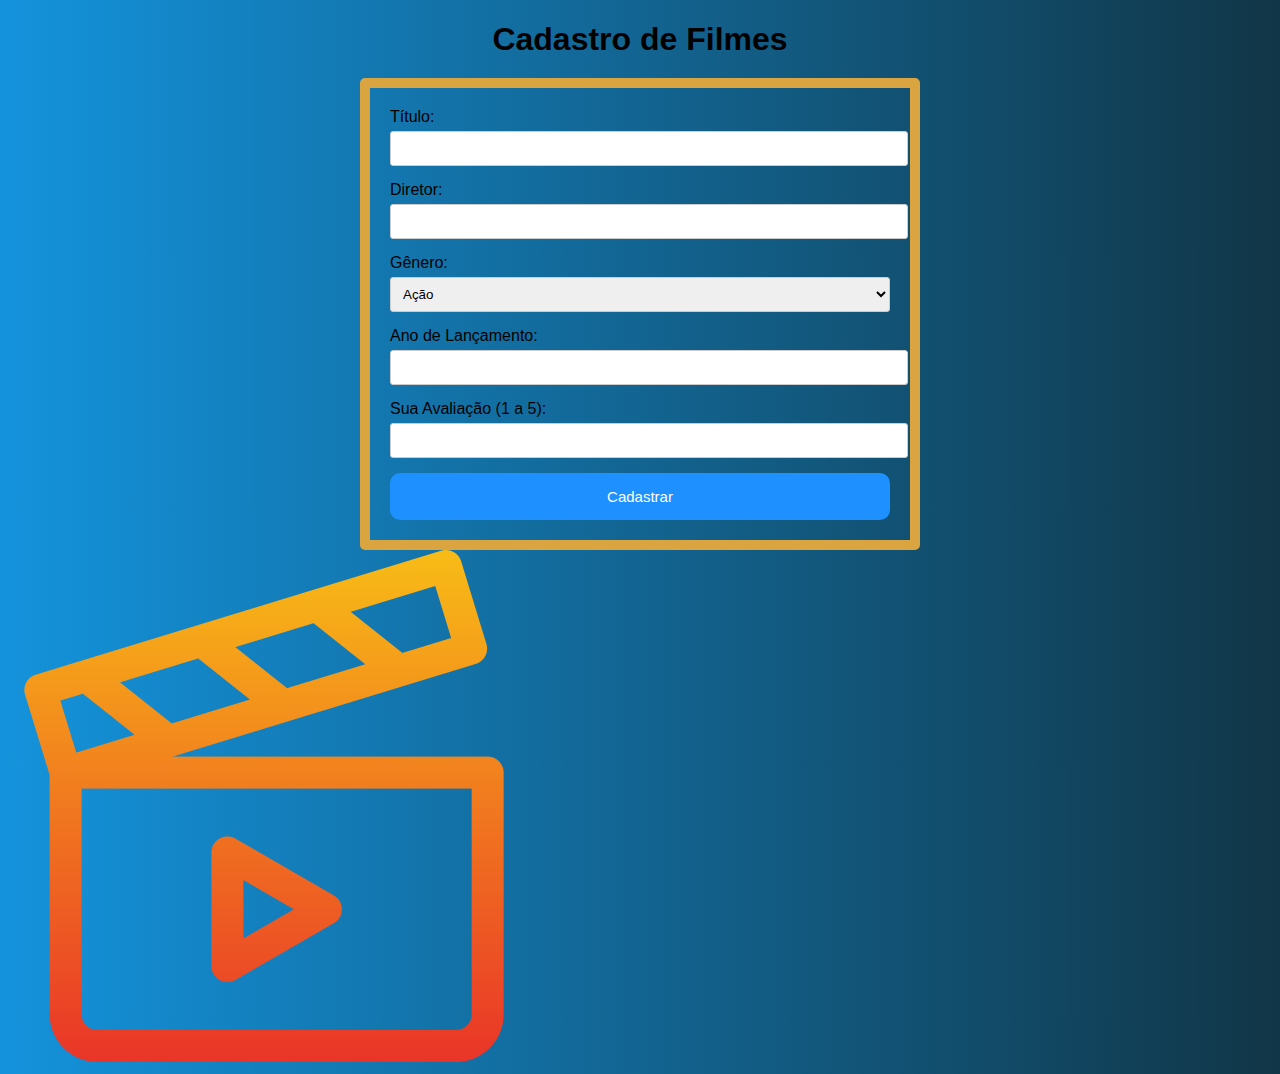
==== formulario.html @ 5bf7c082 "Projeto Final" ====
<!DOCTYPE html>
<html>

<head>
    <!-- Metadados -->
    <meta charset="utf-8">
    <meta name="viewport" content="width=device-width, initial-scale=1, shrink-to-fit=no">
    <link rel="shortcut icon " href="claquete.png">

    <!-- CSS -->
    <link rel="stylesheet" type="text/css" href="formulario.css" media="screen">

    <!-- Título da página (aparece na aba) -->
    <title>Cadastro de Filmes </title>
    <style>
        body{
            font-family: Arial, Helvetica, sans-serif;
            background-image: linear-gradient(45deg, cyan, yellow);
        }
        div{
            background-color: rgba(0, 0, 0, 0.9);
            position: absolute;
            top: 50%;
            left: 50%;
            transform: translate(-50%,-50%);
            padding: 80px;
            border-radius: 15px;
            color: #fff;
        }
        input{
            padding: 15px;
            border: none;
            outline: none;
            font-size: 15px;
        }
        button{
            background-color: dodgerblue;
            border: none;
            padding: 15px;
            width: 100%;
            border-radius: 10px;
            color: white;
            font-size: 15px;
            
        }
        button:hover{
            background-color: deepskyblue;
            cursor: pointer;
        }
        body{
            font-family: Arial, Helvetica, sans-serif;
            background-image: linear-gradient(to right, rgb(20, 147, 220), rgb(17, 54, 71));
        }
        .box{
            color: white;
            position: absolute;
            top: 50%;
            left: 50%;
            transform: translate(-50%,-50%);
            background-color: rgba(0, 0, 0, 0.6);
            padding: 15px;
            border-radius: 15px;
            width: 20%;
        }
       
    </style>
</head>

<body>
    <h1>Cadastro de Filmes</h1>
    <form action="cadastro.php" method="POST" >
        
        <label for="titulo">Título:</label>
        <input type="text" id="titulo" name="titulo" required><br>

        <label for="diretor">Diretor:</label>
        <input type="text" id="diretor" name="diretor"><br>

        <label for="genero">Gênero:</label>
        <select id="genero" name="genero">
            <option value="acao">Ação</option>
            <option value="comedia">Comédia</option>
            <option value="drama">Drama</option>
        </select><br>

        <label for="ano">Ano de Lançamento:</label>
        <input type="number" id="ano" name="ano" min="1900" max="2024"><br>

        <label for="avaliacao">Sua Avaliação (1 a 5):</label>
        <input type="number" id="avaliacao" name="avaliacao" min="1" max="5"><br>

        <button type="submit">Cadastrar</button>
    </form>
    <img src="claquete.png" alt="">
</body>

</html>
---- formulario.css ----
body {
    
    .merriweather-sans-<uniquifier> {
      font-family: "Merriweather Sans", sans-serif;
      font-optical-sizing: auto;
      font-weight: <weight>;
      font-style: normal;
    }
} 
    {margin: 50px;
    padding: 50px;
    
   }

h1 {
 
    text-align: center;
    margin-bottom: 20px;
}

form {
    width: 500px;
    margin: 0 auto;
    padding: 20px;
    border: 10px solid #daa441;
    border-radius: 5px;
}

label {
    display: block;
    margin-bottom: 5px;
}

input[type="text"],
input[type="number"],
select {
    width: 100%;
    padding: 8px;
    border: 1px solid #ccc;
    border-radius: 3px;
    margin-bottom: 15px;
}

button {
    background-color: #e8964d;
    color: white;
    padding: 10px 20px;
    border: coral;
    border-radius: 4px;
    cursor: pointer;
}

button:hover {
    background-color: #45a049;
}
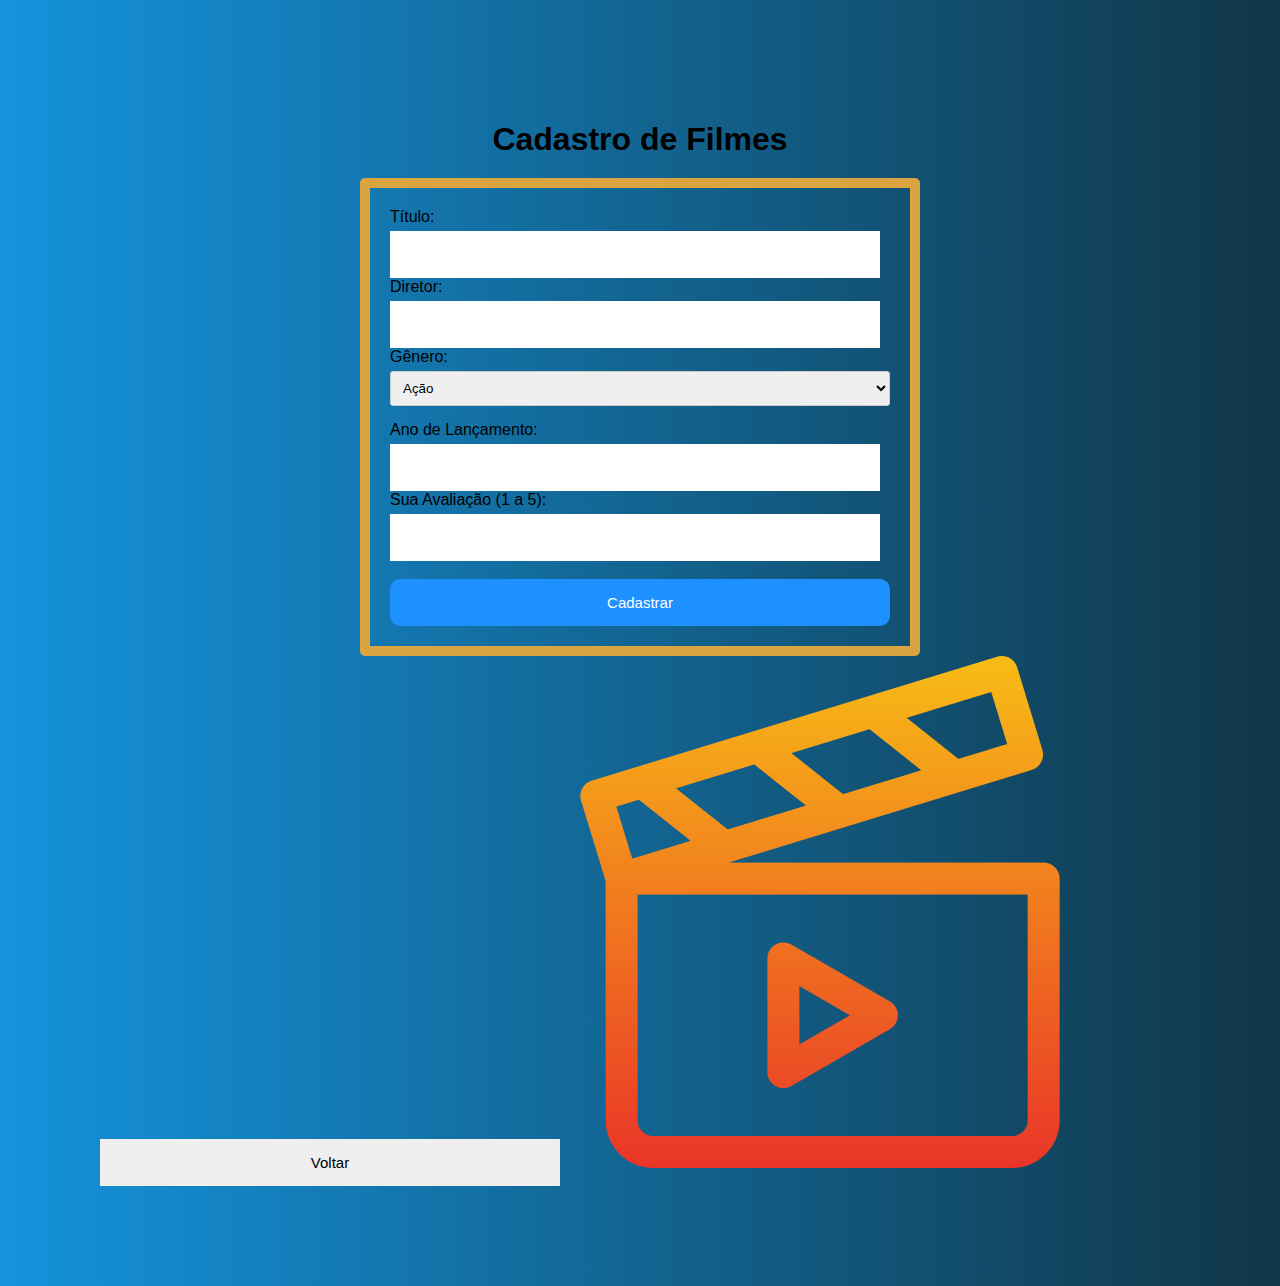
==== commit 52694371: "Ajustes" ====
--- a/formulario.html
+++ b/formulario.html
@@ -1,6 +1,5 @@
 <!DOCTYPE html>
-<html>
-
+<html lang="pt-br">
 <head>
     <!-- Metadados -->
     <meta charset="utf-8">
@@ -32,6 +31,7 @@
             border: none;
             outline: none;
             font-size: 15px;
+            width: 460px;
         }
         button{
             background-color: dodgerblue;
@@ -87,10 +87,11 @@
         <input type="number" id="ano" name="ano" min="1900" max="2024"><br>
 
         <label for="avaliacao">Sua Avaliação (1 a 5):</label>
-        <input type="number" id="avaliacao" name="avaliacao" min="1" max="5"><br>
+        <input type="number" id="avaliacao" name="avaliacao" min="1" max="5"><br><br>
 
         <button type="submit">Cadastrar</button>
     </form>
+    <a href="index.html"><input type="button" value="Voltar"></a>
     <img src="claquete.png" alt="">
 </body>
 
--- a/formulario.css
+++ b/formulario.css
@@ -1,14 +1,11 @@
 body {
     
-    .merriweather-sans-<uniquifier> {
       font-family: "Merriweather Sans", sans-serif;
       font-optical-sizing: auto;
-      font-weight: <weight>;
+      font-weight: weight;
       font-style: normal;
-    }
-} 
-    {margin: 50px;
-    padding: 50px;
+        margin: 50px;
+        padding: 50px;
     
    }
 
@@ -31,8 +28,6 @@
     margin-bottom: 5px;
 }
 
-input[type="text"],
-input[type="number"],
 select {
     width: 100%;
     padding: 8px;
@@ -52,4 +47,4 @@
 
 button:hover {
     background-color: #45a049;
-}
+}